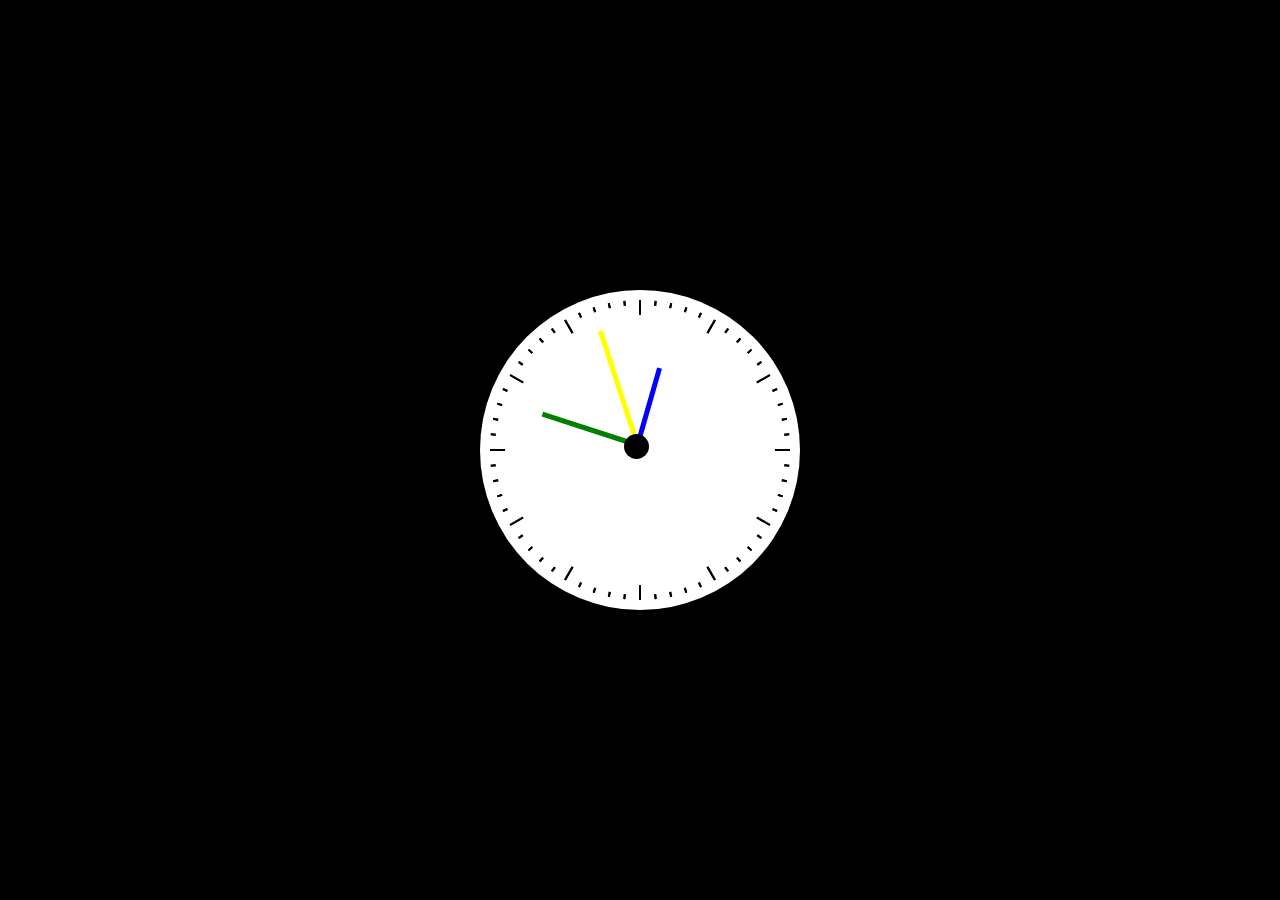
==== js30/day2/index.html @ 817fb10e "Add files via upload" ====
<!DOCTYPE html>
<html lang="en">
<head>
    <meta charset="UTF-8">
    <meta http-equiv="X-UA-Compatible" content="IE=edge">
    <meta name="viewport" content="width=device-width, initial-scale=1.0">
    <title>Document</title>
    <style>
        *{
            margin:0px;
            padding: 0px;
        
        }
        body{
            width: 100vw;
            height: 100vh;
            display: flex;
            align-items: center;
            justify-content: center; 
            background-color: black;  
        }
        .clock{
            width: 300px;
            height:300px;
            background: #fff;
            border-radius: 50%;
            position: relative;
            padding:10px
        }
        .clock .nums span{
           display:block;
           transform: translate(-50%, -50%);
           width: 2px;
           height: 2px;
           background:#000;
           /* transform-origin:  center;  */
            position: absolute;
            left: calc(50% - 1px);
        
            z-index: 2;
            height: 300px;
            
            opacity: 1;
        }
        .clock .hider1{
           position: absolute;
           top: 15px;
         
           left: 15px;
          
           width: 290px;
           height: 290px;
           background-color:white;
           border-radius: 50%;
           z-index: 3; 
        }
        .clock .clock-wise{
             position: absolute;
           top: 25px;
         
           left: 25px;
          
           width: 270px;
           height: 270px;
           background-color:white;
           border-radius: 50%;
           z-index: 5; 
        }
        .clock .clock-wise span{
            position: absolute;
            top: 48%;
            left: 48%;
            width: 5px;
            height: 100px;
            background-color: #000;
            transform-origin:top  center;
            z-index: 10;
            transform:rotateX(180deg);
            transition:all .3s ease;

        }
        .clock .core{
            background-color: #000;
            width:25px;
            height:25px;
            border-radius: 50%;
            position: absolute;
            top: 45%;
            left: 45%;
            z-index: 100;
        }
        
    </style>
</head>
<body>
    <div class="clock">
        <div class="nums">
       <span></span>
       <span></span>
       <span></span>
       <span></span>
       <span></span>
       <span></span>
       <span></span>
       <span></span>
       <span></span>
       <span></span>
       <span></span>
       <span></span>
       <span></span>
       <span></span>
       <span></span>
       <span></span>
       <span></span>
       <span></span>
       <span></span>
       <span></span>
       <span></span>
       <span></span>
       <span></span>
       <span></span>
       <span></span>
       <span></span>
       <span></span>
       <span></span>
       <span></span>
       <span></span>
       <span></span>
       <span></span>
       <span></span>
       <span></span>
       <span></span>
       <span></span>
       <span></span>
       <span></span>
       <span></span>
       <span></span>
       <span></span>
       <span></span>
       <span></span>
       <span></span>
       <span></span>
       <span></span>
       <span></span>
       <span></span>
       <span></span>
       <span></span>
       <span></span>
       <span></span>
       <span></span>
       <span></span>
       <span></span>
       <span></span>
       <span></span>
       <span></span>
       <span></span>
       <span></span>
       </div>
       <div class="hider1">
         
       </div>
       <div class="clock-wise">
            <span class="hour" style="background-color:blue ;height:80px"></span>
            <span class="minute" style="background-color:green ;"></span>
            <span class="secound" style="background-color:yellow ;height: 120px;"></span>
       </div>
      <div class="core"></div>
    </div>

<script>
    let clock = document.querySelector('.clock');
    let numItems = document.querySelectorAll('.clock span')
    let hour = document.querySelector('.hour')
    let minute = document.querySelector('.minute')
    let secound = document.querySelector('.secound')

    function positionItems(){
     
      for(let i = 0; i < 60;i++){
      numItems[i].style.transform = `rotateZ(${i * 6}deg)`
      if(i % 5 === 0 ){
       numItems[i].style.zIndex = '4'
       numItems[i].style.height = `300px`
    }
}
}
    function move(){
       let now = new Date()
       let s  = now.getSeconds() * 6 + 180
       let m = now.getMinutes() * 6 + 180
       let h  = now.getHours() * 30 + 180  + now.getMinutes() / 3
        if(s === 60){
            s= 0
        }
        if(m === 60){
            m = 0
        }
       
       secound.style.transform = `rotate(${ s}deg)`
       minute.style.transform = `rotate(${m}deg)`
        hour.style.transform = `rotate(${h}deg)`
        setInterval(() => {
           secound.style.transform = `rotate(${s = s + 6}deg)`
        },1000 );
        setInterval(()=>{
            minute.style.transform = `rotate(${m = m + 6}deg)`
        },60000)
        setInterval(() => {
            minute.style.transform = `rotate(${h = h + 6}deg)`
        }, 1200000)

    }
    positionItems()
     move()

</script>
</body>
</html>
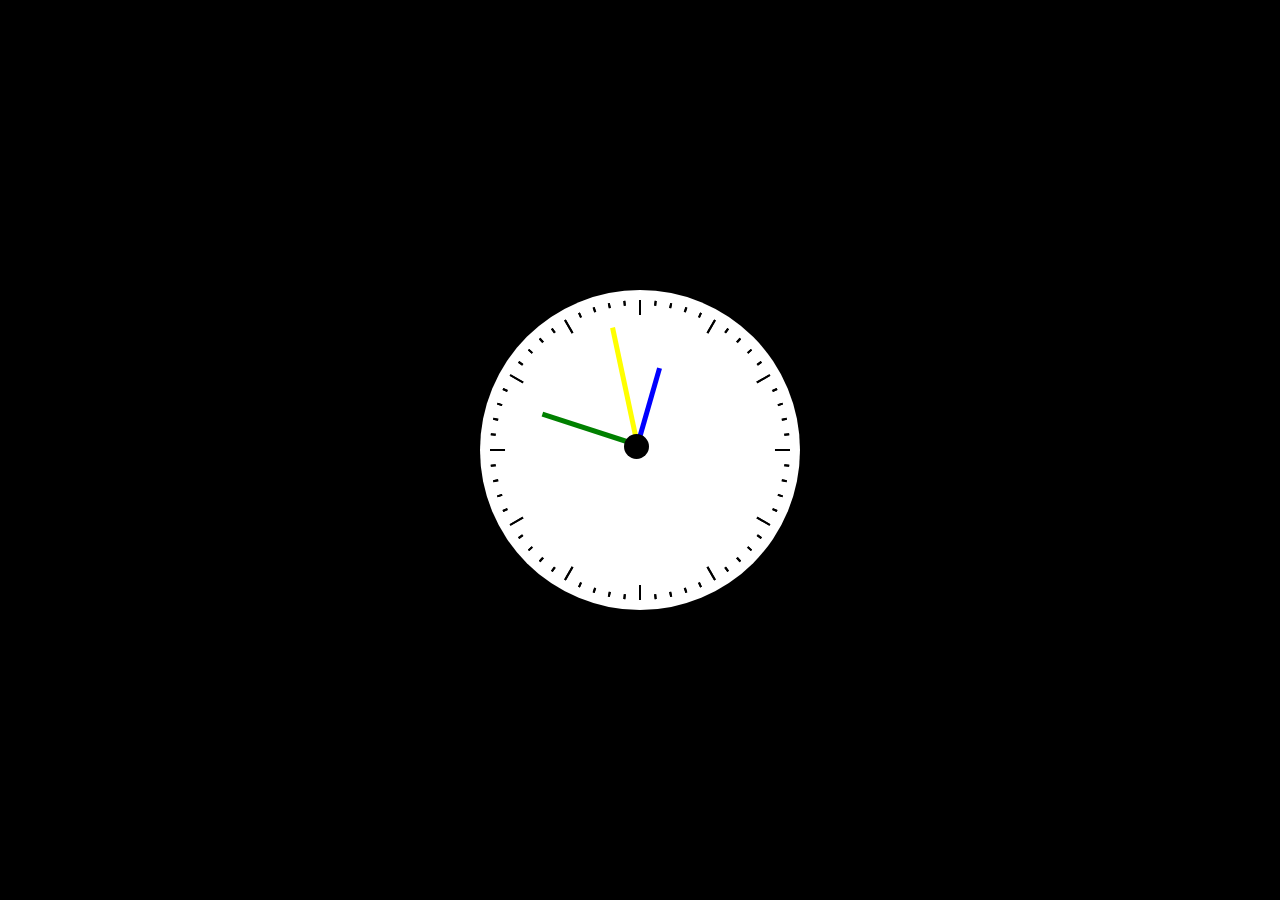
==== commit b0d0d409: "Add files via upload" ====
--- a/js30/day2/index.html
+++ b/js30/day2/index.html
@@ -76,7 +76,7 @@
             transform-origin:top  center;
             z-index: 10;
             transform:rotateX(180deg);
-            transition:all .3s ease;
+             transition:all .3s ease; 
 
         }
         .clock .core{
@@ -189,9 +189,7 @@
        let s  = now.getSeconds() * 6 + 180
        let m = now.getMinutes() * 6 + 180
        let h  = now.getHours() * 30 + 180  + now.getMinutes() / 3
-        if(s === 60){
-            s= 0
-        }
+        
         if(m === 60){
             m = 0
         }
@@ -199,8 +197,18 @@
        secound.style.transform = `rotate(${ s}deg)`
        minute.style.transform = `rotate(${m}deg)`
         hour.style.transform = `rotate(${h}deg)`
+        let sr =  () => {
+        if(s >= 360){
+            s = 0
+            numItems.style.transition = none
+        }
+        else{
+       return  s =  s + 6
+        }
+    }
+        
         setInterval(() => {
-           secound.style.transform = `rotate(${s = s + 6}deg)`
+          secound.style.transform = `rotate(${sr()}deg)`
         },1000 );
         setInterval(()=>{
             minute.style.transform = `rotate(${m = m + 6}deg)`
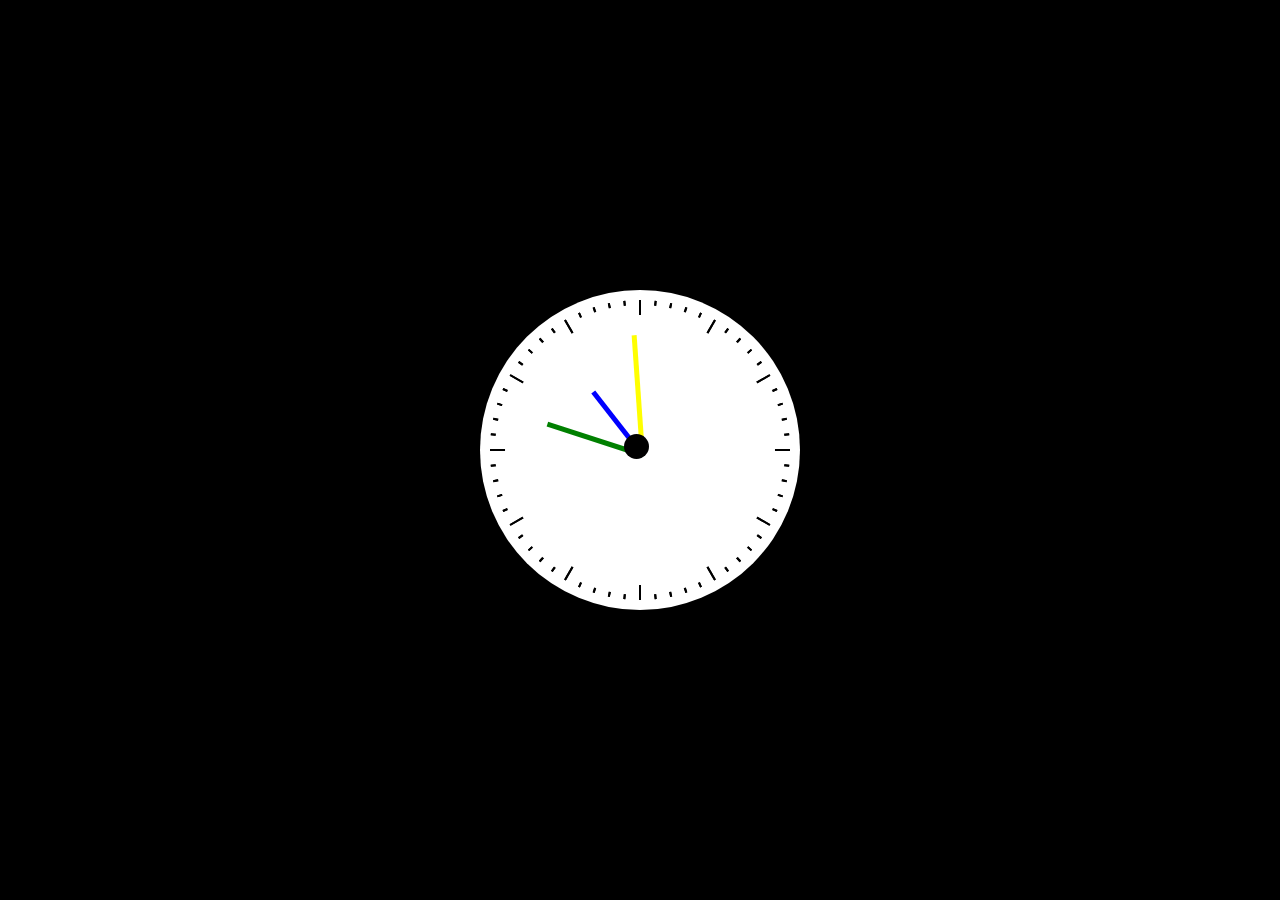
==== commit 11adeb8a: "Add files via upload" ====
--- a/js30/day2/index.html
+++ b/js30/day2/index.html
@@ -33,7 +33,7 @@
            width: 2px;
            height: 2px;
            background:#000;
-           /* transform-origin:  center;  */
+           
             position: absolute;
             left: calc(50% - 1px);
         
@@ -59,7 +59,7 @@
            top: 25px;
          
            left: 25px;
-          
+           transform:rotate(180deg);
            width: 270px;
            height: 270px;
            background-color:white;
@@ -75,10 +75,13 @@
             background-color: #000;
             transform-origin:top  center;
             z-index: 10;
-            transform:rotateX(180deg);
-             transition:all .3s ease; 
-
-        }
+            /*  */
+             transition: all 0s ease;
+                
+        }
+        /* .clock .clock-wise span.tran{
+              transition-duration: 0s;                    
+        } */
         .clock .core{
             background-color: #000;
             width:25px;
@@ -185,41 +188,69 @@
 }
 }
     function move(){
+
+        // current Time
        let now = new Date()
-       let s  = now.getSeconds() * 6 + 180
-       let m = now.getMinutes() * 6 + 180
-       let h  = now.getHours() * 30 + 180  + now.getMinutes() / 3
-        
-        if(m === 60){
-            m = 0
-        }
-       
-       secound.style.transform = `rotate(${ s}deg)`
+       let s  = now.getSeconds() * 6 +2
+       let m = now.getMinutes() * 6 
+       let h  = now.getHours()  + 360 -50
+       secound.style.transform = `rotate(${s}deg)`
        minute.style.transform = `rotate(${m}deg)`
         hour.style.transform = `rotate(${h}deg)`
+
+
+        // Rotation limit
         let sr =  () => {
         if(s >= 360){
-            s = 0
-            numItems.style.transition = none
+             
+           return s = 6
+           
         }
         else{
-       return  s =  s + 6
-        }
-    }
-        
+         
+         
+      return  s =  s + 6
+        }
+        }
+        let  mr = () => {
+            if (m >= 360) {
+
+                return m = 6
+
+            }
+            else {
+
+
+                return m = m + 6
+            }
+        }
+        let hr = () => {
+            if (h >= 360) {
+
+                return h = 6
+
+            }
+            else {
+
+
+                return h = h + 6
+            }
+        }
+
+        // Move timer
         setInterval(() => {
           secound.style.transform = `rotate(${sr()}deg)`
         },1000 );
         setInterval(()=>{
-            minute.style.transform = `rotate(${m = m + 6}deg)`
+            minute.style.transform = `rotate(${mr()}deg)`
         },60000)
         setInterval(() => {
-            minute.style.transform = `rotate(${h = h + 6}deg)`
+            hour.style.transform = `rotate(${hr()}deg)`
         }, 1200000)
 
     }
     positionItems()
-     move()
+    move()
 
 </script>
 </body>
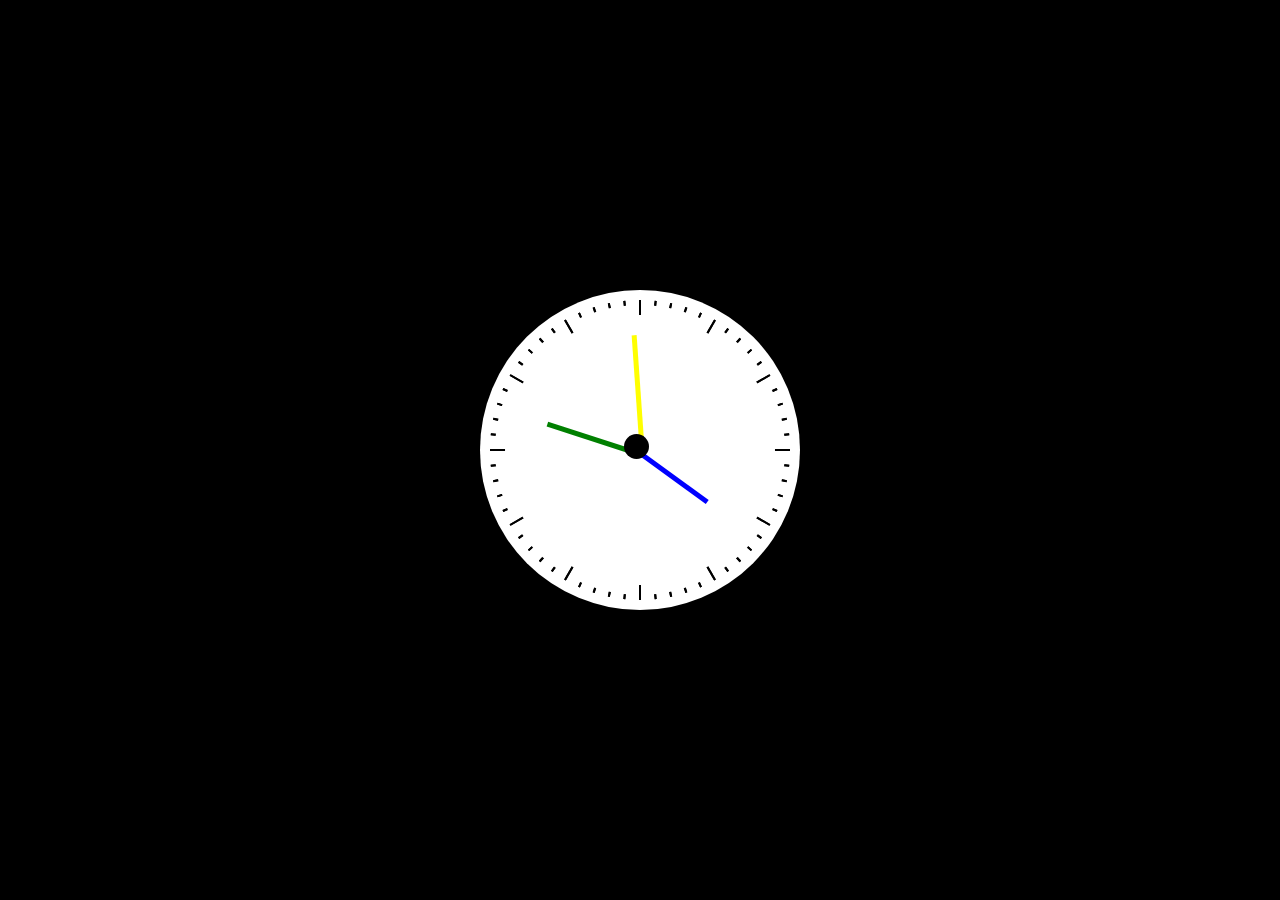
==== commit 6188ef11: "Add files via upload" ====
--- a/js30/day2/index.html
+++ b/js30/day2/index.html
@@ -193,7 +193,7 @@
        let now = new Date()
        let s  = now.getSeconds() * 6 +2
        let m = now.getMinutes() * 6 
-       let h  = now.getHours()  + 360 -50
+       let h  = now.getHours() * 15 - now.getMinutes() -6
        secound.style.transform = `rotate(${s}deg)`
        minute.style.transform = `rotate(${m}deg)`
         hour.style.transform = `rotate(${h}deg)`
